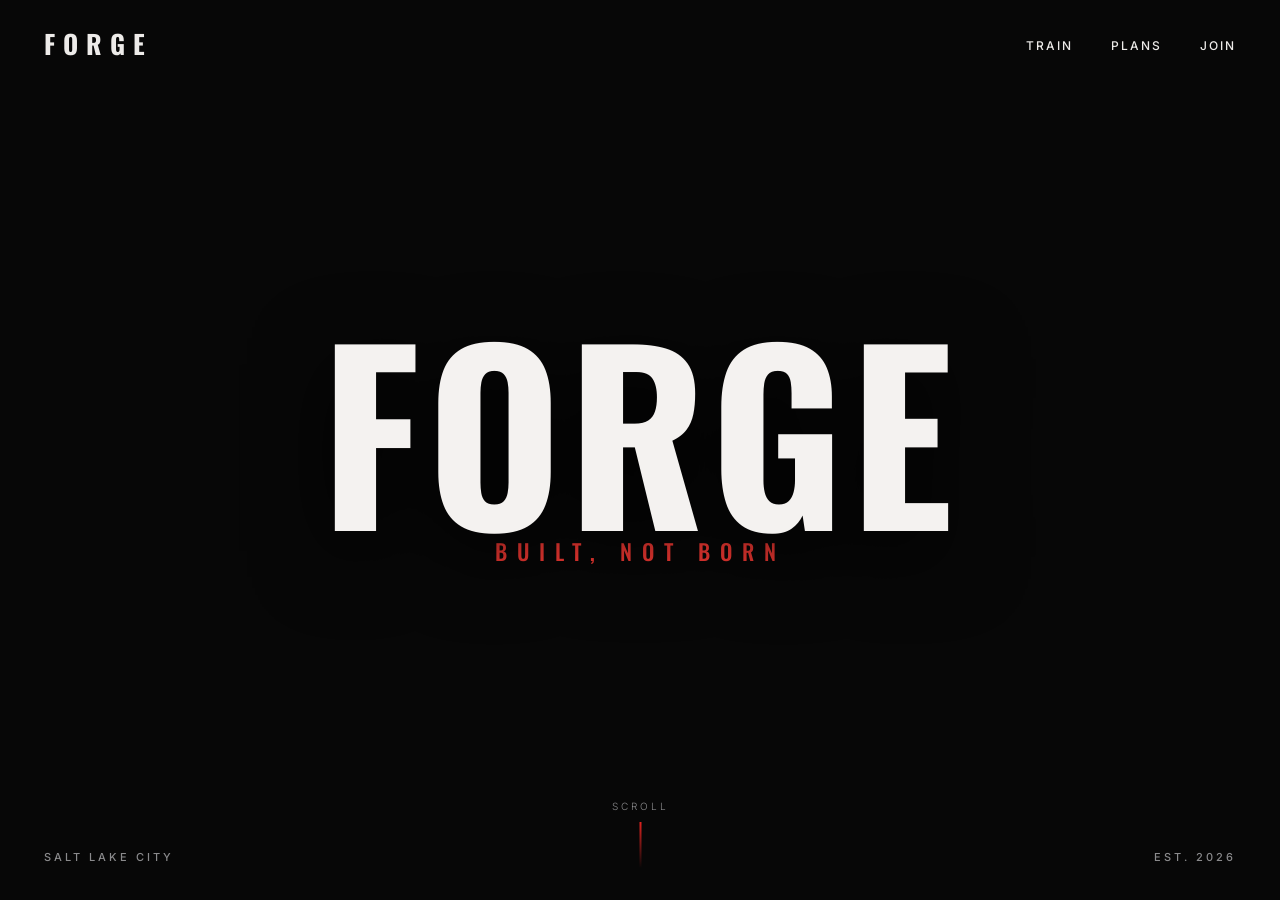
==== strand-enterprises/portfolio-sites/forge/index.html @ 6de5be56 "Add files via upload" ====
<!DOCTYPE html>
<html lang="en">
<head>
<meta charset="UTF-8">
<meta name="viewport" content="width=device-width, initial-scale=1.0">
<title>FORGE</title>
<style>
  @import url('https://fonts.googleapis.com/css2?family=Oswald:wght@300;400;500;600;700&family=Inter:wght@300;400;500;600&display=swap');
  :root{--black:#070707;--red:#e0231f;--red-bright:#ff3b35;--white:#f4f2f0;--smoke:#8a8a8c;--line:rgba(224,35,31,.3)}
  *{margin:0;padding:0;box-sizing:border-box}
  html{scroll-behavior:smooth}
  body{background:var(--black);color:var(--white);font-family:'Inter',sans-serif;font-weight:300;-webkit-font-smoothing:antialiased;overflow-x:hidden}
  .scroller{height:100vh;overflow-y:scroll;scroll-snap-type:y mandatory;scroll-behavior:smooth}
  .scroller::-webkit-scrollbar{width:0}
  .snap{scroll-snap-align:start;scroll-snap-stop:always}
  .progress{position:fixed;top:0;left:0;height:3px;background:linear-gradient(90deg,var(--red),var(--red-bright));z-index:200;width:0;box-shadow:0 0 12px var(--red)}
  nav{position:fixed;top:0;left:0;width:100%;z-index:100;display:flex;justify-content:space-between;align-items:center;padding:24px 44px;mix-blend-mode:difference}
  .logo{font-family:'Oswald',sans-serif;font-size:26px;letter-spacing:8px;font-weight:700}
  .nav-links{display:flex;gap:38px;list-style:none}
  .nav-links a{color:var(--white);text-decoration:none;font-size:12px;letter-spacing:2px;text-transform:uppercase;font-weight:500;transition:opacity .3s}
  .nav-links a:hover{opacity:.5}
  .vsec{position:relative;height:100vh;width:100%;overflow:hidden;display:flex;align-items:center;justify-content:center}
  .vsec video{position:absolute;top:50%;left:50%;min-width:100%;min-height:100%;width:auto;height:auto;transform:translate(-50%,-50%);object-fit:cover}
  .vgrad{position:absolute;inset:0;z-index:1}
  .hero-grad{background:linear-gradient(180deg,rgba(7,7,7,.5) 0%,rgba(7,7,7,.2) 35%,rgba(7,7,7,.3) 55%,rgba(7,7,7,.85) 100%)}
  .panel-grad{background:radial-gradient(ellipse at center,rgba(7,7,7,.25) 25%,rgba(7,7,7,.72) 100%)}
  .vcontent{position:relative;z-index:2;text-align:center;padding:0 24px}
  .hero-mark h1{font-family:'Oswald',sans-serif;font-weight:700;font-size:clamp(80px,18vw,260px);line-height:.82;letter-spacing:6px;text-shadow:0 20px 80px rgba(0,0,0,.9)}
  .hero-mark h1 .stroke{-webkit-text-stroke:2px var(--white);color:transparent}
  .hero-mark .tagline{margin-top:14px;font-family:'Oswald',sans-serif;font-size:clamp(14px,2vw,22px);letter-spacing:10px;text-transform:uppercase;color:var(--red-bright);font-weight:500}
  .kicker{font-family:'Oswald',sans-serif;font-size:13px;letter-spacing:6px;text-transform:uppercase;color:var(--red-bright);margin-bottom:18px;font-weight:600}
  .vcontent h2{font-family:'Oswald',sans-serif;font-weight:700;font-size:clamp(48px,10vw,128px);line-height:.92;letter-spacing:2px;text-transform:uppercase;text-shadow:0 12px 50px rgba(0,0,0,.95)}
  .vcontent h2 em{font-style:normal;color:var(--red)}
  .corner{position:absolute;z-index:3;font-size:11px;letter-spacing:3px;text-transform:uppercase;color:var(--smoke);font-weight:500}
  .corner.bl{bottom:36px;left:44px}.corner.br{bottom:36px;right:44px}
  .scroll-cue{position:absolute;bottom:32px;left:50%;transform:translateX(-50%);z-index:3;display:flex;flex-direction:column;align-items:center;gap:10px;font-size:10px;letter-spacing:3px;text-transform:uppercase;color:var(--smoke)}
  .scroll-cue .bar{width:2px;height:46px;background:linear-gradient(var(--red),transparent);animation:pulse 2s infinite}
  @keyframes pulse{0%,100%{opacity:.3}50%{opacity:1}}
  .grid-sec{min-height:100vh;display:flex;flex-direction:column;justify-content:center;padding:120px 44px;max-width:1300px;margin:0 auto}
  .grid-head{text-align:center;margin-bottom:60px}
  .grid-head .kicker{display:block;margin-bottom:16px}
  .grid-head h2{font-family:'Oswald',sans-serif;font-weight:700;font-size:clamp(40px,7vw,84px);letter-spacing:2px;text-transform:uppercase}
  .tilt-grid{display:grid;grid-template-columns:repeat(3,1fr);gap:18px}
  .tilt-card{position:relative;height:440px;overflow:hidden;transform-style:preserve-3d;transition:transform .15s ease-out;box-shadow:0 30px 80px rgba(0,0,0,.7);cursor:pointer;border:1px solid rgba(224,35,31,.15)}
  .tilt-card video{position:absolute;top:50%;left:50%;min-width:100%;min-height:100%;width:auto;height:auto;transform:translate(-50%,-50%);object-fit:cover}
  .tc-grad{position:absolute;inset:0;z-index:1;background:linear-gradient(180deg,transparent 35%,rgba(7,7,7,.95) 100%);transition:opacity .4s}
  .tilt-card:hover .tc-grad{opacity:.7}
  .tc-label{position:absolute;z-index:2;bottom:0;left:0;padding:30px;transform:translateZ(40px)}
  .tc-label .n{font-family:'Oswald',sans-serif;font-size:12px;letter-spacing:4px;color:var(--red-bright);text-transform:uppercase;font-weight:600}
  .tc-label h3{font-family:'Oswald',sans-serif;font-weight:600;font-size:32px;letter-spacing:1px;margin-top:8px;text-transform:uppercase}
  .price-sec{min-height:100vh;display:flex;flex-direction:column;justify-content:center;padding:120px 44px;max-width:1250px;margin:0 auto}
  .price-head{text-align:center;margin-bottom:60px}
  .price-head .kicker{display:block;margin-bottom:16px}
  .price-head h2{font-family:'Oswald',sans-serif;font-weight:700;font-size:clamp(40px,7vw,84px);letter-spacing:2px;text-transform:uppercase}
  .tiers{display:grid;grid-template-columns:repeat(3,1fr);gap:20px}
  .tier{background:linear-gradient(160deg,#0e0e0e,#080808);border:1px solid rgba(255,255,255,.08);padding:48px 34px;transition:transform .5s cubic-bezier(.2,.8,.2,1),box-shadow .5s,border-color .5s;transform-style:preserve-3d}
  .tier:hover{transform:translateY(-14px) rotateX(4deg);box-shadow:0 40px 90px rgba(224,35,31,.2);border-color:var(--red)}
  .tier .t-name{font-family:'Oswald',sans-serif;font-size:30px;letter-spacing:2px;margin-bottom:6px;text-transform:uppercase;font-weight:600}
  .tier .t-tag{font-size:11px;letter-spacing:3px;text-transform:uppercase;color:var(--red-bright);margin-bottom:28px;font-weight:500}
  .tier .t-price{font-family:'Oswald',sans-serif;font-size:54px;font-weight:700;margin-bottom:6px}
  .tier .t-price span{font-size:15px;color:var(--smoke);font-weight:300}
  .tier .t-per{font-size:12px;color:var(--smoke);letter-spacing:1px;text-transform:uppercase;margin-bottom:28px}
  .tier ul{list-style:none}
  .tier ul li{font-size:14px;color:var(--smoke);padding:13px 0;border-top:1px solid rgba(255,255,255,.07);letter-spacing:.3px}
  .tier.feature{border-color:var(--red);background:linear-gradient(160deg,#1a0a09,#0a0606)}
  .tier.feature .t-name{color:var(--red-bright)}
  .cta{position:relative;height:100vh;display:flex;align-items:center;justify-content:center;overflow:hidden;text-align:center}
  .cta video{position:absolute;top:50%;left:50%;min-width:100%;min-height:100%;width:auto;height:auto;transform:translate(-50%,-50%);object-fit:cover;z-index:0;opacity:.4}
  .cta-grad{position:absolute;inset:0;z-index:1;background:radial-gradient(ellipse at center,rgba(7,7,7,.55),var(--black)),linear-gradient(180deg,transparent,rgba(224,35,31,.08))}
  .cta-inner{position:relative;z-index:2;width:100%;max-width:520px;padding:0 24px}
  .cta-inner .kicker{display:block;margin-bottom:20px}
  .cta-inner h2{font-family:'Oswald',sans-serif;font-weight:700;font-size:clamp(52px,10vw,130px);letter-spacing:3px;line-height:.9;margin-bottom:14px;text-transform:uppercase}
  .cta-inner p{color:var(--smoke);font-size:15px;letter-spacing:1px;margin-bottom:36px}
  .signup{display:flex;flex-direction:column;gap:12px}
  .signup input{background:rgba(255,255,255,.04);border:1px solid rgba(255,255,255,.15);color:var(--white);padding:18px 22px;font-family:'Inter',sans-serif;font-size:14px;letter-spacing:.5px;outline:none;transition:border-color .3s}
  .signup input::placeholder{color:var(--smoke)}
  .signup input:focus{border-color:var(--red)}
  .signup button{background:var(--red);color:var(--white);border:none;padding:19px;font-family:'Oswald',sans-serif;font-size:15px;letter-spacing:4px;text-transform:uppercase;font-weight:600;cursor:pointer;transition:all .3s}
  .signup button:hover{background:var(--red-bright);box-shadow:0 0 40px rgba(224,35,31,.5)}
  footer{padding:50px 44px;border-top:1px solid rgba(224,35,31,.2);display:flex;justify-content:space-between;align-items:center;flex-wrap:wrap;gap:18px;background:var(--black)}
  footer .logo{font-size:20px;letter-spacing:6px}
  footer .f-info{font-size:11px;letter-spacing:2px;color:var(--smoke);text-transform:uppercase}
  .reveal{opacity:0;transform:translateY(40px);transition:all 1s cubic-bezier(.2,.8,.2,1)}
  .reveal.in{opacity:1;transform:translateY(0)}
  .hero-mark h1{opacity:0;animation:heroTitle 1.4s cubic-bezier(.2,.8,.2,1) .3s forwards}
  .hero-mark .tagline{opacity:0;animation:heroTag 1s cubic-bezier(.2,.8,.2,1) 1.2s forwards}
  .intro-fade{position:absolute;inset:0;z-index:4;background:var(--black);animation:introFade 1.6s ease-out .2s forwards;pointer-events:none}
  @keyframes heroTitle{0%{opacity:0;transform:translateY(40px) scale(1.1);filter:blur(10px)}100%{opacity:1;transform:translateY(0) scale(1);filter:blur(0)}}
  @keyframes heroTag{0%{opacity:0;letter-spacing:20px}100%{opacity:1;letter-spacing:10px}}
  @keyframes introFade{0%{opacity:1}100%{opacity:0}}
  @media(max-width:820px){nav{padding:18px 22px}.nav-links{display:none}.logo{font-size:22px;letter-spacing:5px}.tilt-grid{grid-template-columns:1fr}.tiers{grid-template-columns:1fr}.grid-sec,.price-sec{padding-left:22px;padding-right:22px}.corner{display:none}.price-sec,.grid-sec{min-height:auto}}
  @media(prefers-reduced-motion:reduce){.reveal{transition:none;opacity:1;transform:none}.scroll-cue .bar{animation:none}.scroller{scroll-snap-type:none}.hero-mark h1,.hero-mark .tagline{opacity:1;animation:none}.intro-fade{display:none}}
</style>
</head>
<body>
<div class="progress" id="progress"></div>
<nav>
  <div class="logo">FORGE</div>
  <ul class="nav-links"><li><a href="#train">Train</a></li><li><a href="#plans">Plans</a></li><li><a href="#join">Join</a></li></ul>
</nav>
<div class="scroller" id="scroller">

  <!-- HERO -->
  <section class="vsec snap">
    <video autoplay muted loop playsinline><source src="videos/hero.mp4" type="video/mp4"></video>
    <div class="vgrad hero-grad"></div>
    <div class="intro-fade"></div>
    <div class="vcontent hero-mark"><h1>FORGE</h1><div class="tagline">Built, Not Born</div></div>
    <div class="corner bl">Salt Lake City</div>
    <div class="corner br">Est. 2026</div>
    <div class="scroll-cue"><span>Scroll</span><div class="bar"></div></div>
  </section>

  <!-- PANEL 1 -->
  <section class="vsec snap" id="train">
    <video autoplay muted loop playsinline><source src="videos/deadlift.mp4" type="video/mp4"></video>
    <div class="vgrad panel-grad"></div>
    <div class="vcontent reveal"><div class="kicker">No Shortcuts</div><h2>Discipline Over <em>Motivation</em></h2></div>
  </section>

  <!-- PANEL 2 -->
  <section class="vsec snap">
    <video autoplay muted loop playsinline><source src="videos/pullup.mp4" type="video/mp4"></video>
    <div class="vgrad panel-grad"></div>
    <div class="vcontent reveal"><div class="kicker">Every Rep Counts</div><h2>The Work Is The <em>Reward</em></h2></div>
  </section>

  <!-- PANEL 3 -->
  <section class="vsec snap">
    <video autoplay muted loop playsinline><source src="videos/grit.mp4" type="video/mp4"></video>
    <div class="vgrad panel-grad"></div>
    <div class="vcontent reveal"><div class="kicker">No Excuses</div><h2>Become <em>Relentless</em></h2></div>
  </section>

  <!-- GRID -->
  <section class="grid-sec snap">
    <div class="grid-head reveal"><span class="kicker">The Programs</span><h2>Train Your Way</h2></div>
    <div class="tilt-grid">
      <div class="tilt-card"><video autoplay muted loop playsinline><source src="videos/sweat.mp4" type="video/mp4"></video><div class="tc-grad"></div><div class="tc-label"><div class="n">01</div><h3>Strength</h3></div></div>
      <div class="tilt-card"><video autoplay muted loop playsinline><source src="videos/boxer2.mp4" type="video/mp4"></video><div class="tc-grad"></div><div class="tc-label"><div class="n">02</div><h3>Conditioning</h3></div></div>
      <div class="tilt-card"><video autoplay muted loop playsinline><source src="videos/press.mp4" type="video/mp4"></video><div class="tc-grad"></div><div class="tc-label"><div class="n">03</div><h3>Power</h3></div></div>
    </div>
  </section>

  <!-- PRICING -->
  <section class="price-sec snap" id="plans">
    <div class="price-head reveal"><span class="kicker">Membership</span><h2>Pick Your Battle</h2></div>
    <div class="tiers reveal">
      <div class="tier"><div class="t-name">Starter</div><div class="t-tag">Get Moving</div><div class="t-price">$39<span>/mo</span></div><div class="t-per">No commitment</div><ul><li>Full gym access</li><li>Open gym hours</li><li>Locker &amp; showers</li><li>Free intro session</li></ul></div>
      <div class="tier feature"><div class="t-name">Forged</div><div class="t-tag">Most Popular</div><div class="t-price">$79<span>/mo</span></div><div class="t-per">Best value</div><ul><li>Everything in Starter</li><li>Unlimited classes</li><li>Custom training plan</li><li>Nutrition guidance</li></ul></div>
      <div class="tier"><div class="t-name">Elite</div><div class="t-tag">All In</div><div class="t-price">$149<span>/mo</span></div><div class="t-per">1-on-1 coaching</div><ul><li>Everything in Forged</li><li>Personal trainer 2x/wk</li><li>Recovery &amp; sauna</li><li>Priority booking</li></ul></div>
    </div>
  </section>

  <!-- CTA SIGNUP -->
  <section class="cta snap" id="join">
    <video autoplay muted loop playsinline><source src="videos/hero.mp4" type="video/mp4"></video>
    <div class="cta-grad"></div>
    <div class="cta-inner">
      <span class="kicker">Your First Day Starts Now</span>
      <h2>Start Today</h2>
      <p>Claim a free 3-day pass. No card required.</p>
      <div class="signup">
        <input type="text" placeholder="Full Name">
        <input type="email" placeholder="Email Address">
        <button type="button">Claim Free Pass</button>
      </div>
    </div>
  </section>

  <footer class="snap"><div class="logo">FORGE</div><div class="f-info">Salt Lake City · Open 24/7 · @forge.gym</div></footer>

</div>
<script>
  const prog=document.getElementById('progress');
  const scroller=document.getElementById('scroller');
  scroller.addEventListener('scroll',()=>{const h=scroller.scrollHeight-scroller.clientHeight;prog.style.width=(scroller.scrollTop/h*100)+'%';},{passive:true});
  document.querySelectorAll('.tilt-card').forEach(card=>{
    card.addEventListener('mousemove',e=>{const r=card.getBoundingClientRect();const x=(e.clientX-r.left)/r.width-0.5;const y=(e.clientY-r.top)/r.height-0.5;card.style.transform=`perspective(900px) rotateY(${x*12}deg) rotateX(${-y*12}deg) scale(1.03)`;});
    card.addEventListener('mouseleave',()=>{card.style.transform='perspective(900px) rotateY(0) rotateX(0) scale(1)'});
  });
  const io=new IntersectionObserver(es=>{es.forEach(e=>{if(e.isIntersecting)e.target.classList.add('in')})},{threshold:.15,root:scroller});
  document.querySelectorAll('.reveal').forEach(el=>io.observe(el));
</script>
</body>
</html>
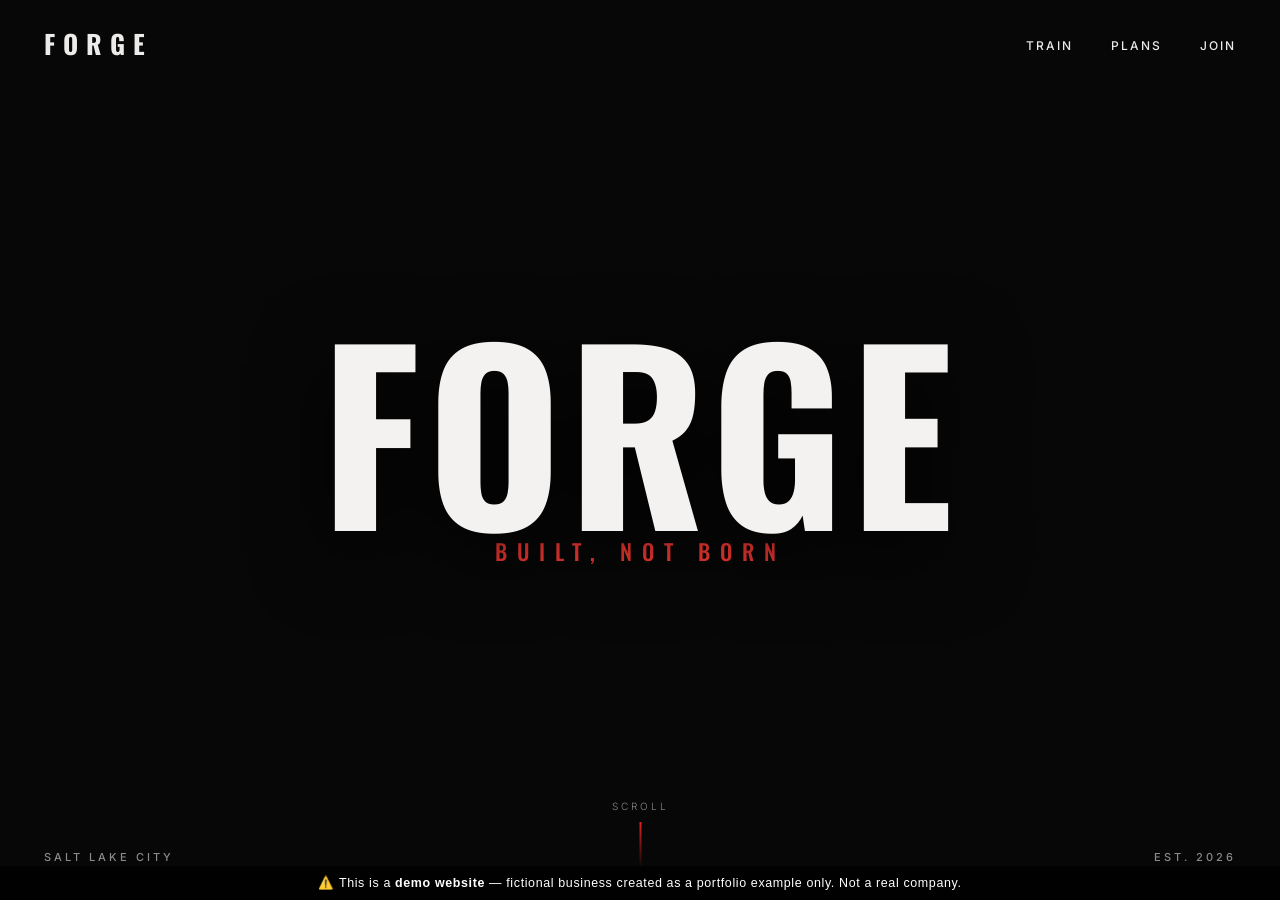
==== commit 0789f23f: "Trust fixes from review: privacy page, demo notice on every portfolio site, Tavola years Adds a plai" ====
--- a/strand-enterprises/portfolio-sites/forge/index.html
+++ b/strand-enterprises/portfolio-sites/forge/index.html
@@ -111,29 +111,8 @@
     <div class="scroll-cue"><span>Scroll</span><div class="bar"></div></div>
   </section>
 
-  <!-- PANEL 1 -->
-  <section class="vsec snap" id="train">
-    <video autoplay muted loop playsinline><source src="videos/deadlift.mp4" type="video/mp4"></video>
-    <div class="vgrad panel-grad"></div>
-    <div class="vcontent reveal"><div class="kicker">No Shortcuts</div><h2>Discipline Over <em>Motivation</em></h2></div>
-  </section>
-
-  <!-- PANEL 2 -->
-  <section class="vsec snap">
-    <video autoplay muted loop playsinline><source src="videos/pullup.mp4" type="video/mp4"></video>
-    <div class="vgrad panel-grad"></div>
-    <div class="vcontent reveal"><div class="kicker">Every Rep Counts</div><h2>The Work Is The <em>Reward</em></h2></div>
-  </section>
-
-  <!-- PANEL 3 -->
-  <section class="vsec snap">
-    <video autoplay muted loop playsinline><source src="videos/grit.mp4" type="video/mp4"></video>
-    <div class="vgrad panel-grad"></div>
-    <div class="vcontent reveal"><div class="kicker">No Excuses</div><h2>Become <em>Relentless</em></h2></div>
-  </section>
-
   <!-- GRID -->
-  <section class="grid-sec snap">
+  <section class="grid-sec snap" id="train">
     <div class="grid-head reveal"><span class="kicker">The Programs</span><h2>Train Your Way</h2></div>
     <div class="tilt-grid">
       <div class="tilt-card"><video autoplay muted loop playsinline><source src="videos/sweat.mp4" type="video/mp4"></video><div class="tc-grad"></div><div class="tc-label"><div class="n">01</div><h3>Strength</h3></div></div>
@@ -182,5 +161,6 @@
   const io=new IntersectionObserver(es=>{es.forEach(e=>{if(e.isIntersecting)e.target.classList.add('in')})},{threshold:.15,root:scroller});
   document.querySelectorAll('.reveal').forEach(el=>io.observe(el));
 </script>
+<div style="position:fixed;bottom:0;left:0;right:0;z-index:9999;background:rgba(0,0,0,0.82);color:#fff;text-align:center;padding:0.6rem 1rem;font-family:sans-serif;font-size:0.78rem;letter-spacing:0.05em;">⚠️ This is a <strong>demo website</strong> — fictional business created as a portfolio example only. Not a real company.</div>
 </body>
 </html>
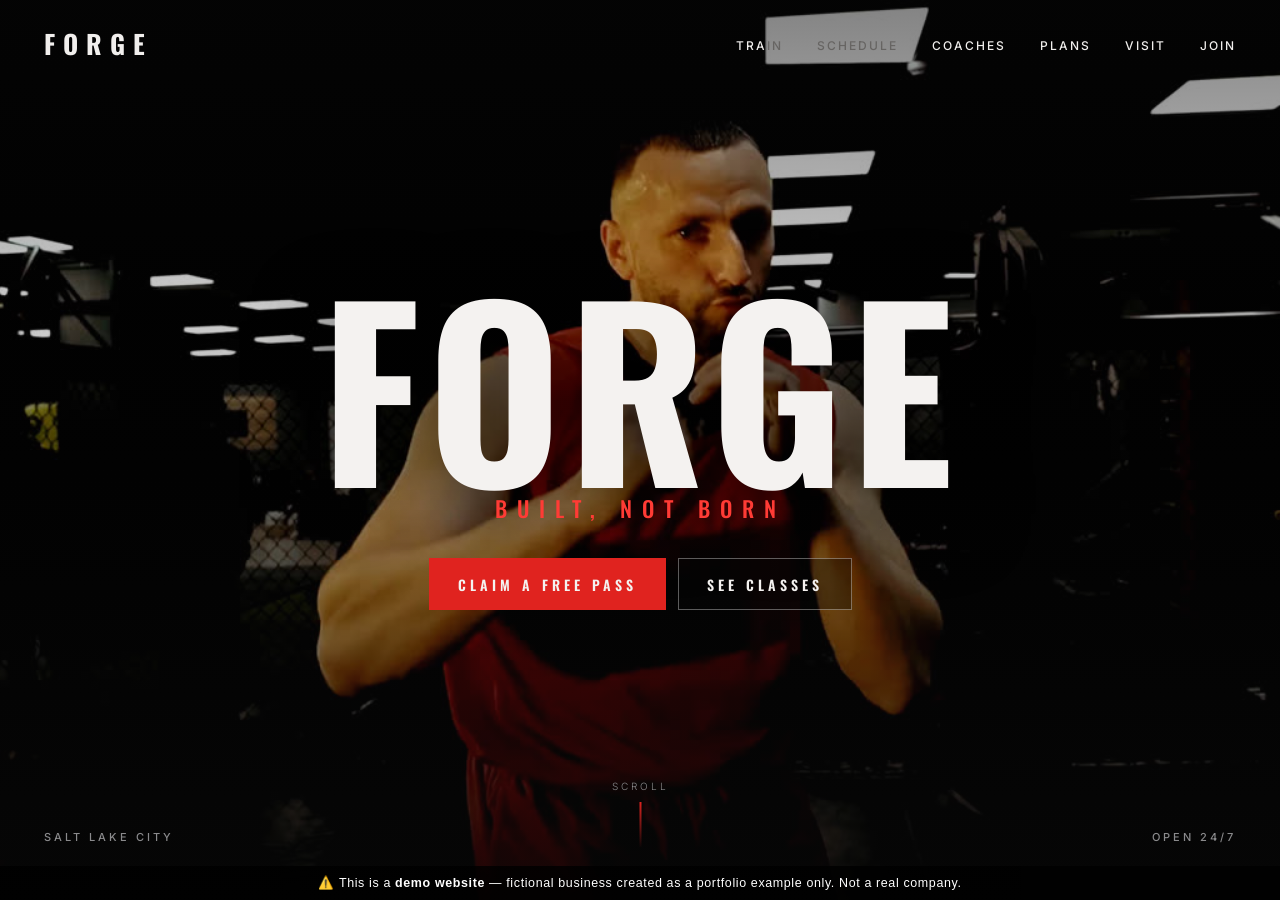
==== commit 90e041fc: "FORGE demo: class schedule with booking, coaches, member results, visit/hours, FAQ, working free-pas" ====
--- a/strand-enterprises/portfolio-sites/forge/index.html
+++ b/strand-enterprises/portfolio-sites/forge/index.html
@@ -3,68 +3,206 @@
 <head>
 <meta charset="UTF-8">
 <meta name="viewport" content="width=device-width, initial-scale=1.0">
-<title>FORGE</title>
+<title>FORGE · Strength &amp; Conditioning · Salt Lake City</title>
+<meta name="description" content="FORGE is a demo gym website by Strand Enterprises: class schedule with booking, coaches, memberships, and a free 3-day pass.">
 <style>
   @import url('https://fonts.googleapis.com/css2?family=Oswald:wght@300;400;500;600;700&family=Inter:wght@300;400;500;600&display=swap');
-  :root{--black:#070707;--red:#e0231f;--red-bright:#ff3b35;--white:#f4f2f0;--smoke:#8a8a8c;--line:rgba(224,35,31,.3)}
+  :root{--black:#070707;--red:#e0231f;--red-bright:#ff3b35;--white:#f4f2f0;--smoke:#8a8a8c;--line:rgba(224,35,31,.3);--card:#0c0c0c;--rule:rgba(255,255,255,.08)}
   *{margin:0;padding:0;box-sizing:border-box}
   html{scroll-behavior:smooth}
   body{background:var(--black);color:var(--white);font-family:'Inter',sans-serif;font-weight:300;-webkit-font-smoothing:antialiased;overflow-x:hidden}
-  .scroller{height:100vh;overflow-y:scroll;scroll-snap-type:y mandatory;scroll-behavior:smooth}
+  button{font:inherit;color:inherit}
+  a{color:inherit}
+  :focus-visible{outline:2px solid var(--red-bright);outline-offset:3px}
+  .scroller{height:100vh;height:100dvh;overflow-y:scroll;scroll-snap-type:y proximity;scroll-behavior:smooth}
   .scroller::-webkit-scrollbar{width:0}
-  .snap{scroll-snap-align:start;scroll-snap-stop:always}
+  .snap{scroll-snap-align:start}
   .progress{position:fixed;top:0;left:0;height:3px;background:linear-gradient(90deg,var(--red),var(--red-bright));z-index:200;width:0;box-shadow:0 0 12px var(--red)}
   nav{position:fixed;top:0;left:0;width:100%;z-index:100;display:flex;justify-content:space-between;align-items:center;padding:24px 44px;mix-blend-mode:difference}
-  .logo{font-family:'Oswald',sans-serif;font-size:26px;letter-spacing:8px;font-weight:700}
-  .nav-links{display:flex;gap:38px;list-style:none}
+  .logo{font-family:'Oswald',sans-serif;font-size:26px;letter-spacing:8px;font-weight:700;text-decoration:none}
+  .nav-links{display:flex;gap:34px;list-style:none}
   .nav-links a{color:var(--white);text-decoration:none;font-size:12px;letter-spacing:2px;text-transform:uppercase;font-weight:500;transition:opacity .3s}
   .nav-links a:hover{opacity:.5}
-  .vsec{position:relative;height:100vh;width:100%;overflow:hidden;display:flex;align-items:center;justify-content:center}
+  .menu-btn{display:none;width:44px;height:44px;background:none;border:0;cursor:pointer;position:relative}
+  .menu-btn span{position:absolute;left:10px;right:10px;height:2px;background:var(--white);transition:transform .3s,top .3s}
+  .menu-btn span:nth-child(1){top:17px}.menu-btn span:nth-child(2){top:25px}
+  .menu-open .menu-btn span:nth-child(1){top:21px;transform:rotate(45deg)}
+  .menu-open .menu-btn span:nth-child(2){top:21px;transform:rotate(-45deg)}
+  .mnav{position:fixed;inset:0;z-index:90;background:var(--black);display:flex;flex-direction:column;justify-content:center;padding:0 32px;opacity:0;visibility:hidden;transition:opacity .3s,visibility .3s}
+  .menu-open .mnav{opacity:1;visibility:visible}
+  .mnav a{font-family:'Oswald',sans-serif;font-size:44px;font-weight:600;letter-spacing:2px;text-transform:uppercase;text-decoration:none;padding:8px 0;border-bottom:1px solid var(--rule)}
+  .mnav a:last-child{color:var(--red-bright);border:0}
+
+  /* video sections */
+  .vsec{position:relative;height:100vh;height:100dvh;width:100%;overflow:hidden;display:flex;align-items:center;justify-content:center}
   .vsec video{position:absolute;top:50%;left:50%;min-width:100%;min-height:100%;width:auto;height:auto;transform:translate(-50%,-50%);object-fit:cover}
   .vgrad{position:absolute;inset:0;z-index:1}
   .hero-grad{background:linear-gradient(180deg,rgba(7,7,7,.5) 0%,rgba(7,7,7,.2) 35%,rgba(7,7,7,.3) 55%,rgba(7,7,7,.85) 100%)}
-  .panel-grad{background:radial-gradient(ellipse at center,rgba(7,7,7,.25) 25%,rgba(7,7,7,.72) 100%)}
   .vcontent{position:relative;z-index:2;text-align:center;padding:0 24px}
   .hero-mark h1{font-family:'Oswald',sans-serif;font-weight:700;font-size:clamp(80px,18vw,260px);line-height:.82;letter-spacing:6px;text-shadow:0 20px 80px rgba(0,0,0,.9)}
-  .hero-mark h1 .stroke{-webkit-text-stroke:2px var(--white);color:transparent}
   .hero-mark .tagline{margin-top:14px;font-family:'Oswald',sans-serif;font-size:clamp(14px,2vw,22px);letter-spacing:10px;text-transform:uppercase;color:var(--red-bright);font-weight:500}
+  .hero-cta{display:flex;gap:12px;justify-content:center;flex-wrap:wrap;margin-top:34px;opacity:0;animation:heroTag 1s cubic-bezier(.2,.8,.2,1) 1.6s forwards}
   .kicker{font-family:'Oswald',sans-serif;font-size:13px;letter-spacing:6px;text-transform:uppercase;color:var(--red-bright);margin-bottom:18px;font-weight:600}
-  .vcontent h2{font-family:'Oswald',sans-serif;font-weight:700;font-size:clamp(48px,10vw,128px);line-height:.92;letter-spacing:2px;text-transform:uppercase;text-shadow:0 12px 50px rgba(0,0,0,.95)}
-  .vcontent h2 em{font-style:normal;color:var(--red)}
   .corner{position:absolute;z-index:3;font-size:11px;letter-spacing:3px;text-transform:uppercase;color:var(--smoke);font-weight:500}
-  .corner.bl{bottom:36px;left:44px}.corner.br{bottom:36px;right:44px}
-  .scroll-cue{position:absolute;bottom:32px;left:50%;transform:translateX(-50%);z-index:3;display:flex;flex-direction:column;align-items:center;gap:10px;font-size:10px;letter-spacing:3px;text-transform:uppercase;color:var(--smoke)}
+  .corner.bl{bottom:56px;left:44px}.corner.br{bottom:56px;right:44px}
+  .scroll-cue{position:absolute;bottom:52px;left:50%;transform:translateX(-50%);z-index:3;display:flex;flex-direction:column;align-items:center;gap:10px;font-size:10px;letter-spacing:3px;text-transform:uppercase;color:var(--smoke)}
   .scroll-cue .bar{width:2px;height:46px;background:linear-gradient(var(--red),transparent);animation:pulse 2s infinite}
   @keyframes pulse{0%,100%{opacity:.3}50%{opacity:1}}
-  .grid-sec{min-height:100vh;display:flex;flex-direction:column;justify-content:center;padding:120px 44px;max-width:1300px;margin:0 auto}
-  .grid-head{text-align:center;margin-bottom:60px}
-  .grid-head .kicker{display:block;margin-bottom:16px}
-  .grid-head h2{font-family:'Oswald',sans-serif;font-weight:700;font-size:clamp(40px,7vw,84px);letter-spacing:2px;text-transform:uppercase}
+
+  /* buttons */
+  .btn-red,.btn-line{display:inline-flex;align-items:center;justify-content:center;min-height:52px;padding:0 28px;font-family:'Oswald',sans-serif;font-size:14px;letter-spacing:4px;text-transform:uppercase;font-weight:600;text-decoration:none;cursor:pointer;transition:background .3s,box-shadow .3s,border-color .3s}
+  .btn-red{background:var(--red);border:1px solid var(--red);color:var(--white)}
+  .btn-red:hover{background:var(--red-bright);box-shadow:0 0 40px rgba(224,35,31,.5)}
+  .btn-line{background:rgba(7,7,7,.35);border:1px solid rgba(255,255,255,.35);color:var(--white)}
+  .btn-line:hover{border-color:var(--white)}
+
+  /* ticker + stats */
+  .ticker{overflow:hidden;border-top:1px solid var(--line);border-bottom:1px solid var(--line);background:#0a0a0a;padding:18px 0}
+  .ticker-track{display:flex;gap:44px;width:max-content;animation:tick 30s linear infinite;font-family:'Oswald',sans-serif;font-size:20px;letter-spacing:6px;text-transform:uppercase;color:var(--smoke);white-space:nowrap}
+  .ticker-track b{color:var(--red-bright);font-weight:500}
+  @keyframes tick{to{transform:translateX(-50%)}}
+  .stats{display:grid;grid-template-columns:repeat(4,1fr);max-width:1300px;margin:0 auto;padding:72px 44px}
+  .stat{padding:0 26px;border-left:1px solid var(--rule)}
+  .stat:first-child{border-left:0;padding-left:0}
+  .stat .num{font-family:'Oswald',sans-serif;font-weight:700;font-size:clamp(46px,5vw,76px);line-height:1}
+  .stat .num em{font-style:normal;color:var(--red)}
+  .stat .lbl{margin-top:12px;font-size:12px;letter-spacing:3px;text-transform:uppercase;color:var(--smoke);line-height:1.6}
+
+  /* shared section shell */
+  .sec{padding:120px 44px;max-width:1300px;margin:0 auto}
+  .sec.narrow{max-width:1100px}
+  .sec-head{text-align:center;margin-bottom:56px}
+  .sec-head .kicker{display:block;margin-bottom:16px}
+  .sec-head h2{font-family:'Oswald',sans-serif;font-weight:700;font-size:clamp(40px,7vw,84px);letter-spacing:2px;text-transform:uppercase;line-height:1}
+  .sec-head p{margin:18px auto 0;color:var(--smoke);font-size:15px;line-height:1.7;max-width:56ch}
+
+  /* programs */
   .tilt-grid{display:grid;grid-template-columns:repeat(3,1fr);gap:18px}
-  .tilt-card{position:relative;height:440px;overflow:hidden;transform-style:preserve-3d;transition:transform .15s ease-out;box-shadow:0 30px 80px rgba(0,0,0,.7);cursor:pointer;border:1px solid rgba(224,35,31,.15)}
+  .tilt-card{position:relative;height:460px;overflow:hidden;transform-style:preserve-3d;transition:transform .15s ease-out;box-shadow:0 30px 80px rgba(0,0,0,.7);border:1px solid rgba(224,35,31,.15)}
   .tilt-card video{position:absolute;top:50%;left:50%;min-width:100%;min-height:100%;width:auto;height:auto;transform:translate(-50%,-50%);object-fit:cover}
-  .tc-grad{position:absolute;inset:0;z-index:1;background:linear-gradient(180deg,transparent 35%,rgba(7,7,7,.95) 100%);transition:opacity .4s}
-  .tilt-card:hover .tc-grad{opacity:.7}
+  .tc-grad{position:absolute;inset:0;z-index:1;background:linear-gradient(180deg,transparent 25%,rgba(7,7,7,.96) 100%);transition:opacity .4s}
+  .tilt-card:hover .tc-grad{opacity:.8}
   .tc-label{position:absolute;z-index:2;bottom:0;left:0;padding:30px;transform:translateZ(40px)}
   .tc-label .n{font-family:'Oswald',sans-serif;font-size:12px;letter-spacing:4px;color:var(--red-bright);text-transform:uppercase;font-weight:600}
   .tc-label h3{font-family:'Oswald',sans-serif;font-weight:600;font-size:32px;letter-spacing:1px;margin-top:8px;text-transform:uppercase}
-  .price-sec{min-height:100vh;display:flex;flex-direction:column;justify-content:center;padding:120px 44px;max-width:1250px;margin:0 auto}
-  .price-head{text-align:center;margin-bottom:60px}
-  .price-head .kicker{display:block;margin-bottom:16px}
-  .price-head h2{font-family:'Oswald',sans-serif;font-weight:700;font-size:clamp(40px,7vw,84px);letter-spacing:2px;text-transform:uppercase}
+  .tc-label p{margin-top:10px;font-size:14px;line-height:1.6;color:rgba(244,242,240,.78);max-width:32ch}
+  .tc-label .tc-meta{margin-top:14px;font-size:11px;letter-spacing:2px;text-transform:uppercase;color:var(--smoke)}
+
+  /* schedule */
+  .days{display:flex;overflow-x:auto;scrollbar-width:none;border-bottom:1px solid var(--rule)}
+  .days::-webkit-scrollbar{display:none}
+  .days button{flex:1 0 auto;min-width:84px;background:none;border:0;border-bottom:2px solid transparent;margin-bottom:-1px;color:var(--smoke);font-family:'Oswald',sans-serif;font-size:16px;letter-spacing:3px;text-transform:uppercase;padding:14px 10px 16px;cursor:pointer;transition:color .25s,border-color .25s}
+  .days button small{display:block;font-family:'Inter',sans-serif;font-size:11px;letter-spacing:1px;margin-top:4px}
+  .days button:hover{color:var(--white)}
+  .days button.on{color:var(--white);border-color:var(--red)}
+  .chips{display:flex;flex-wrap:wrap;gap:8px;margin:24px 0 8px}
+  .chips button{background:rgba(255,255,255,.04);border:1px solid rgba(255,255,255,.12);font-size:12px;letter-spacing:2px;text-transform:uppercase;font-weight:500;padding:11px 16px;cursor:pointer;transition:background .25s,border-color .25s}
+  .chips button:hover{border-color:rgba(255,255,255,.35)}
+  .chips button.on{background:var(--red);border-color:var(--red)}
+  .classes{list-style:none;min-height:240px}
+  .cls{display:grid;grid-template-columns:120px 1fr 150px 150px;align-items:center;gap:18px;padding:20px 2px;border-bottom:1px solid rgba(255,255,255,.07);animation:rowIn .45s cubic-bezier(.2,.8,.2,1) both}
+  @keyframes rowIn{from{opacity:0;transform:translateY(10px)}to{opacity:1;transform:none}}
+  .cls .time{font-family:'Oswald',sans-serif;font-size:26px;font-weight:600;letter-spacing:1px;line-height:1}
+  .cls .time small{display:block;font-family:'Inter',sans-serif;font-size:11px;color:var(--smoke);letter-spacing:1px;margin-top:6px;font-weight:400}
+  .cls .name{font-family:'Oswald',sans-serif;font-size:22px;letter-spacing:1px;text-transform:uppercase;font-weight:500}
+  .cls .name small{display:block;font-family:'Inter',sans-serif;font-size:13px;color:var(--smoke);letter-spacing:.2px;text-transform:none;margin-top:5px;font-weight:400}
+  .cls .type{display:inline-block;font-family:'Inter',sans-serif;font-size:10px;letter-spacing:2px;color:var(--red-bright);border:1px solid var(--line);padding:3px 7px;margin-right:10px;vertical-align:4px;font-weight:600}
+  .lvl{display:flex;align-items:center;gap:4px;font-size:11px;letter-spacing:2px;text-transform:uppercase;color:var(--smoke)}
+  .lvl i{width:16px;height:6px;background:rgba(255,255,255,.12)}
+  .lvl i.f{background:var(--red)}
+  .lvl b{font-weight:500;margin-left:8px}
+  .act{text-align:right}
+  .book{width:100%;background:transparent;border:1px solid var(--red);font-family:'Oswald',sans-serif;font-size:13px;letter-spacing:3px;text-transform:uppercase;padding:12px 0;cursor:pointer;transition:background .25s,border-color .25s}
+  .book:hover{background:rgba(224,35,31,.25)}
+  .book.done{background:var(--red)}
+  .book.wait{border-color:rgba(255,255,255,.25)}
+  .spots{display:block;margin-top:7px;font-size:11px;letter-spacing:1px;color:var(--smoke)}
+  .spots.low{color:var(--red-bright)}
+  .empty{padding:56px 0;text-align:center;color:var(--smoke);font-size:15px}
+  .sched-note{margin-top:22px;font-size:13px;color:var(--smoke);text-align:center}
+
+  /* coaches */
+  .coach-grid{display:grid;grid-template-columns:repeat(3,1fr);gap:20px}
+  .coach-card{background:var(--card);border:1px solid var(--rule);overflow:hidden;transition:border-color .4s,transform .5s cubic-bezier(.2,.8,.2,1)}
+  .coach-card:hover{border-color:var(--red);transform:translateY(-6px)}
+  .coach-ph{position:relative;aspect-ratio:4/5;overflow:hidden;background:#111}
+  .coach-ph img{width:100%;height:100%;object-fit:cover;display:block;filter:grayscale(1) contrast(1.15) brightness(.9);transition:filter .6s,transform .9s cubic-bezier(.2,.8,.2,1)}
+  .coach-card:hover .coach-ph img{filter:grayscale(.15) contrast(1.08);transform:scale(1.04)}
+  .coach-ph::after{content:"";position:absolute;inset:0;background:linear-gradient(180deg,transparent 55%,rgba(12,12,12,.95))}
+  .coach-tag{position:absolute;z-index:1;top:16px;left:16px;background:var(--red);font-family:'Oswald',sans-serif;font-size:11px;letter-spacing:3px;text-transform:uppercase;padding:6px 10px;font-weight:500}
+  .coach-body{padding:6px 26px 30px;position:relative;margin-top:-34px;z-index:1}
+  .coach-body h3{font-family:'Oswald',sans-serif;font-weight:600;font-size:30px;letter-spacing:1px;text-transform:uppercase}
+  .coach-body .role{font-size:12px;letter-spacing:3px;text-transform:uppercase;color:var(--red-bright);margin-top:6px;font-weight:500}
+  .coach-body p{margin-top:16px;color:var(--smoke);font-size:14px;line-height:1.75}
+  .creds{display:flex;flex-wrap:wrap;gap:6px;margin-top:18px}
+  .creds span{font-size:11px;letter-spacing:1px;border:1px solid rgba(255,255,255,.14);padding:5px 9px}
+
+  /* pricing */
   .tiers{display:grid;grid-template-columns:repeat(3,1fr);gap:20px}
-  .tier{background:linear-gradient(160deg,#0e0e0e,#080808);border:1px solid rgba(255,255,255,.08);padding:48px 34px;transition:transform .5s cubic-bezier(.2,.8,.2,1),box-shadow .5s,border-color .5s;transform-style:preserve-3d}
-  .tier:hover{transform:translateY(-14px) rotateX(4deg);box-shadow:0 40px 90px rgba(224,35,31,.2);border-color:var(--red)}
+  .tier{background:linear-gradient(160deg,#0e0e0e,#080808);border:1px solid var(--rule);padding:48px 34px;display:flex;flex-direction:column;transition:transform .5s cubic-bezier(.2,.8,.2,1),box-shadow .5s,border-color .5s}
+  .tier:hover{transform:translateY(-10px);box-shadow:0 40px 90px rgba(224,35,31,.2);border-color:var(--red)}
   .tier .t-name{font-family:'Oswald',sans-serif;font-size:30px;letter-spacing:2px;margin-bottom:6px;text-transform:uppercase;font-weight:600}
   .tier .t-tag{font-size:11px;letter-spacing:3px;text-transform:uppercase;color:var(--red-bright);margin-bottom:28px;font-weight:500}
   .tier .t-price{font-family:'Oswald',sans-serif;font-size:54px;font-weight:700;margin-bottom:6px}
   .tier .t-price span{font-size:15px;color:var(--smoke);font-weight:300}
   .tier .t-per{font-size:12px;color:var(--smoke);letter-spacing:1px;text-transform:uppercase;margin-bottom:28px}
-  .tier ul{list-style:none}
+  .tier ul{list-style:none;flex:1}
   .tier ul li{font-size:14px;color:var(--smoke);padding:13px 0;border-top:1px solid rgba(255,255,255,.07);letter-spacing:.3px}
+  .tier .btn-red,.tier .btn-line{margin-top:28px;width:100%}
   .tier.feature{border-color:var(--red);background:linear-gradient(160deg,#1a0a09,#0a0606)}
   .tier.feature .t-name{color:var(--red-bright)}
-  .cta{position:relative;height:100vh;display:flex;align-items:center;justify-content:center;overflow:hidden;text-align:center}
+  .price-note{text-align:center;margin-top:26px;font-size:13px;color:var(--smoke)}
+
+  /* reviews */
+  .reviews{display:grid;grid-template-columns:repeat(3,1fr);gap:20px}
+  .review{background:linear-gradient(160deg,#0e0e0e,#080808);border:1px solid var(--rule);padding:38px 32px;display:flex;flex-direction:column}
+  .review .result{font-family:'Oswald',sans-serif;font-size:44px;font-weight:700;color:var(--red);line-height:1;letter-spacing:1px}
+  .review .result small{display:block;font-family:'Inter',sans-serif;font-size:11px;letter-spacing:3px;text-transform:uppercase;color:var(--smoke);margin-top:8px;font-weight:500}
+  .stars{margin-top:24px;color:var(--red-bright);letter-spacing:4px;font-size:13px}
+  .review blockquote{margin-top:12px;font-size:16px;line-height:1.7;flex:1}
+  .review .who{margin-top:26px;padding-top:18px;border-top:1px solid var(--rule);font-family:'Oswald',sans-serif;letter-spacing:2px;text-transform:uppercase;font-size:15px}
+  .review .who small{display:block;font-family:'Inter',sans-serif;font-size:12px;letter-spacing:.3px;text-transform:none;color:var(--smoke);margin-top:4px}
+
+  /* visit */
+  .visit{display:grid;grid-template-columns:1.15fr 1fr;gap:20px}
+  .map{position:relative;min-height:440px;background:#0a0a0a;border:1px solid var(--rule);overflow:hidden}
+  .map svg{position:absolute;inset:0;width:100%;height:100%}
+  .pin{position:absolute;left:58%;top:46%;transform:translate(-50%,-100%);z-index:2;text-align:center}
+  .pin-dot{width:22px;height:22px;margin:0 auto;border-radius:50% 50% 50% 0;transform:rotate(-45deg);background:var(--red);box-shadow:0 0 30px rgba(224,35,31,.8)}
+  .pin-ring{position:absolute;left:50%;bottom:-6px;width:60px;height:22px;margin-left:-30px;border:1px solid var(--red);border-radius:50%;animation:ring 2.2s ease-out infinite}
+  @keyframes ring{0%{transform:scale(.3);opacity:1}100%{transform:scale(1.6);opacity:0}}
+  .pin-label{position:absolute;left:28px;top:-6px;white-space:nowrap;font-family:'Oswald',sans-serif;font-size:15px;letter-spacing:4px;background:var(--black);border:1px solid var(--line);padding:6px 10px}
+  .map-tag{position:absolute;left:18px;bottom:16px;z-index:2;font-size:11px;letter-spacing:2px;text-transform:uppercase;color:var(--smoke)}
+  .visit-info{background:var(--card);border:1px solid var(--rule);padding:40px 36px}
+  .visit-info h3{font-family:'Oswald',sans-serif;font-size:28px;font-weight:600;letter-spacing:1px;text-transform:uppercase}
+  .addr{margin-top:12px;color:var(--smoke);font-size:15px;line-height:1.7}
+  .open-now{display:inline-flex;align-items:center;gap:8px;margin-top:20px;font-size:12px;letter-spacing:2px;text-transform:uppercase;font-weight:500}
+  .open-now i{width:8px;height:8px;border-radius:50%;background:#2fd36b;box-shadow:0 0 12px #2fd36b}
+  .hours{width:100%;border-collapse:collapse;margin-top:22px}
+  .hours caption{text-align:left;font-size:11px;letter-spacing:3px;text-transform:uppercase;color:var(--smoke);padding-bottom:6px}
+  .hours td{padding:12px 0;border-top:1px solid rgba(255,255,255,.07);font-size:14px}
+  .hours td:last-child{text-align:right;color:var(--smoke)}
+  .hours tr.today td{color:var(--white);font-weight:500}
+  .hours tr.today td:first-child::after{content:"  ·  Today";color:var(--red-bright);font-size:11px;letter-spacing:2px;text-transform:uppercase}
+  .v-actions{display:flex;gap:10px;margin-top:28px;flex-wrap:wrap}
+  .v-actions a{flex:1 1 160px}
+  .perks{display:grid;grid-template-columns:repeat(3,1fr);gap:20px;margin-top:20px}
+  .perk{border:1px solid var(--rule);padding:22px 24px;font-size:14px;color:var(--smoke);line-height:1.6}
+  .perk b{display:block;font-family:'Oswald',sans-serif;font-size:16px;letter-spacing:2px;text-transform:uppercase;color:var(--white);font-weight:500;margin-bottom:6px}
+
+  /* faq */
+  .faq{max-width:880px;margin:0 auto;border-top:1px solid var(--rule)}
+  .faq details{border-bottom:1px solid var(--rule)}
+  .faq summary{list-style:none;cursor:pointer;display:flex;justify-content:space-between;align-items:center;gap:20px;padding:24px 0;font-family:'Oswald',sans-serif;font-size:clamp(18px,2vw,22px);letter-spacing:1px;text-transform:uppercase;font-weight:500}
+  .faq summary::-webkit-details-marker{display:none}
+  .faq summary i{flex:none;position:relative;width:16px;height:16px}
+  .faq summary i::before,.faq summary i::after{content:"";position:absolute;left:0;right:0;top:7px;height:2px;background:var(--red);transition:transform .3s}
+  .faq summary i::after{transform:rotate(90deg)}
+  .faq details[open] summary i::after{transform:rotate(0)}
+  .faq details p{padding:0 0 24px;color:var(--smoke);font-size:15px;line-height:1.75;max-width:64ch}
+
+  /* cta */
+  .cta{position:relative;min-height:100vh;min-height:100dvh;display:flex;align-items:center;justify-content:center;overflow:hidden;text-align:center;padding:100px 0}
   .cta video{position:absolute;top:50%;left:50%;min-width:100%;min-height:100%;width:auto;height:auto;transform:translate(-50%,-50%);object-fit:cover;z-index:0;opacity:.4}
   .cta-grad{position:absolute;inset:0;z-index:1;background:radial-gradient(ellipse at center,rgba(7,7,7,.55),var(--black)),linear-gradient(180deg,transparent,rgba(224,35,31,.08))}
   .cta-inner{position:relative;z-index:2;width:100%;max-width:520px;padding:0 24px}
@@ -72,94 +210,391 @@
   .cta-inner h2{font-family:'Oswald',sans-serif;font-weight:700;font-size:clamp(52px,10vw,130px);letter-spacing:3px;line-height:.9;margin-bottom:14px;text-transform:uppercase}
   .cta-inner p{color:var(--smoke);font-size:15px;letter-spacing:1px;margin-bottom:36px}
   .signup{display:flex;flex-direction:column;gap:12px}
-  .signup input{background:rgba(255,255,255,.04);border:1px solid rgba(255,255,255,.15);color:var(--white);padding:18px 22px;font-family:'Inter',sans-serif;font-size:14px;letter-spacing:.5px;outline:none;transition:border-color .3s}
+  .signup input,.signup select{background:rgba(255,255,255,.04);border:1px solid rgba(255,255,255,.15);color:var(--white);padding:18px 22px;font-family:'Inter',sans-serif;font-size:15px;letter-spacing:.5px;outline:none;transition:border-color .3s;border-radius:0;-webkit-appearance:none;appearance:none}
+  .signup select{background-image:linear-gradient(45deg,transparent 50%,var(--smoke) 50%),linear-gradient(135deg,var(--smoke) 50%,transparent 50%);background-position:calc(100% - 26px) 50%,calc(100% - 20px) 50%;background-size:6px 6px;background-repeat:no-repeat}
+  .signup select option{background:#111}
   .signup input::placeholder{color:var(--smoke)}
-  .signup input:focus{border-color:var(--red)}
-  .signup button{background:var(--red);color:var(--white);border:none;padding:19px;font-family:'Oswald',sans-serif;font-size:15px;letter-spacing:4px;text-transform:uppercase;font-weight:600;cursor:pointer;transition:all .3s}
+  .signup input:focus,.signup select:focus{border-color:var(--red)}
+  .signup input.bad{border-color:var(--red-bright)}
+  .signup button{background:var(--red);border:none;padding:19px;font-family:'Oswald',sans-serif;font-size:15px;letter-spacing:4px;text-transform:uppercase;font-weight:600;cursor:pointer;transition:all .3s}
   .signup button:hover{background:var(--red-bright);box-shadow:0 0 40px rgba(224,35,31,.5)}
-  footer{padding:50px 44px;border-top:1px solid rgba(224,35,31,.2);display:flex;justify-content:space-between;align-items:center;flex-wrap:wrap;gap:18px;background:var(--black)}
-  footer .logo{font-size:20px;letter-spacing:6px}
-  footer .f-info{font-size:11px;letter-spacing:2px;color:var(--smoke);text-transform:uppercase}
-  .reveal{opacity:0;transform:translateY(40px);transition:all 1s cubic-bezier(.2,.8,.2,1)}
+  .form-msg{min-height:22px;font-size:13px;color:var(--red-bright);text-align:left}
+  .pass{display:none;border:1px solid var(--red);background:rgba(224,35,31,.08);padding:30px 26px;text-align:left}
+  .pass h3{font-family:'Oswald',sans-serif;font-size:28px;letter-spacing:2px;text-transform:uppercase}
+  .pass p{margin:10px 0 0 !important;color:var(--white) !important;letter-spacing:.2px !important;line-height:1.6}
+  .pass .code{display:inline-block;margin-top:16px;font-family:'Oswald',sans-serif;font-size:22px;letter-spacing:6px;border:1px dashed var(--red);padding:8px 14px}
+  .pass small{display:block;margin-top:14px;color:var(--smoke);font-size:12px}
+  .done-form .signup{display:none}
+  .done-form .pass{display:block}
+
+  footer{padding:64px 44px 96px;border-top:1px solid rgba(224,35,31,.2);background:var(--black)}
+  .f-grid{max-width:1300px;margin:0 auto;display:grid;grid-template-columns:1.4fr 1fr 1fr 1fr;gap:32px}
+  footer .logo{font-size:22px;letter-spacing:6px}
+  .f-grid p{margin-top:14px;color:var(--smoke);font-size:13px;line-height:1.7;max-width:30ch}
+  .f-grid h4{font-family:'Oswald',sans-serif;font-size:13px;letter-spacing:4px;text-transform:uppercase;color:var(--red-bright);font-weight:500;margin-bottom:14px}
+  .f-grid a{display:block;text-decoration:none;color:var(--smoke);font-size:13px;padding:5px 0;transition:color .2s}
+  .f-grid a:hover{color:var(--white)}
+  .f-base{max-width:1300px;margin:44px auto 0;padding-top:24px;border-top:1px solid var(--rule);font-size:11px;letter-spacing:2px;text-transform:uppercase;color:var(--smoke)}
+
+  .toast{position:fixed;left:50%;bottom:70px;z-index:400;transform:translate(-50%,20px);opacity:0;visibility:hidden;background:#111;border:1px solid var(--red);padding:14px 20px;font-size:13px;letter-spacing:.3px;box-shadow:0 20px 50px rgba(0,0,0,.6);transition:opacity .3s,transform .3s,visibility .3s;max-width:calc(100% - 32px)}
+  .toast.show{opacity:1;visibility:visible;transform:translate(-50%,0)}
+
+  .reveal{opacity:0;transform:translateY(40px);transition:opacity 1s cubic-bezier(.2,.8,.2,1),transform 1s cubic-bezier(.2,.8,.2,1)}
   .reveal.in{opacity:1;transform:translateY(0)}
   .hero-mark h1{opacity:0;animation:heroTitle 1.4s cubic-bezier(.2,.8,.2,1) .3s forwards}
   .hero-mark .tagline{opacity:0;animation:heroTag 1s cubic-bezier(.2,.8,.2,1) 1.2s forwards}
   .intro-fade{position:absolute;inset:0;z-index:4;background:var(--black);animation:introFade 1.6s ease-out .2s forwards;pointer-events:none}
   @keyframes heroTitle{0%{opacity:0;transform:translateY(40px) scale(1.1);filter:blur(10px)}100%{opacity:1;transform:translateY(0) scale(1);filter:blur(0)}}
-  @keyframes heroTag{0%{opacity:0;letter-spacing:20px}100%{opacity:1;letter-spacing:10px}}
+  @keyframes heroTag{0%{opacity:0;transform:translateY(10px)}100%{opacity:1;transform:none}}
   @keyframes introFade{0%{opacity:1}100%{opacity:0}}
-  @media(max-width:820px){nav{padding:18px 22px}.nav-links{display:none}.logo{font-size:22px;letter-spacing:5px}.tilt-grid{grid-template-columns:1fr}.tiers{grid-template-columns:1fr}.grid-sec,.price-sec{padding-left:22px;padding-right:22px}.corner{display:none}.price-sec,.grid-sec{min-height:auto}}
-  @media(prefers-reduced-motion:reduce){.reveal{transition:none;opacity:1;transform:none}.scroll-cue .bar{animation:none}.scroller{scroll-snap-type:none}.hero-mark h1,.hero-mark .tagline{opacity:1;animation:none}.intro-fade{display:none}}
+
+  @media(max-width:1000px){
+    .cls{grid-template-columns:92px 1fr 128px}
+    .cls .lvl{display:none}
+    .visit{grid-template-columns:1fr}
+    .map{min-height:320px}
+    .f-grid{grid-template-columns:1fr 1fr}
+  }
+  @media(max-width:820px){
+    nav{padding:14px 18px}
+    .nav-links{display:none}
+    .menu-btn{display:block}
+    .logo{font-size:22px;letter-spacing:5px}
+    .sec{padding:84px 20px}
+    .stats{grid-template-columns:1fr 1fr;gap:34px 0;padding:56px 20px}
+    .stat:nth-child(3){border-left:0;padding-left:0}
+    .tilt-grid,.tiers,.coach-grid,.reviews,.perks{grid-template-columns:1fr}
+    .tilt-card{height:380px}
+    .corner{display:none}
+    .sec-head{margin-bottom:40px}
+    .cls{grid-template-columns:66px 1fr 104px;gap:12px;padding:18px 0}
+    .cls .time{font-size:20px}
+    .cls .name{font-size:18px}
+    .cls .name small{font-size:12px}
+    .cls .type{display:none}
+    .book{font-size:12px;letter-spacing:2px;padding:11px 0}
+    .visit-info{padding:30px 22px}
+    .coach-ph{aspect-ratio:1/1}
+    .coach-ph img{object-position:center 20%}
+    footer{padding:52px 20px 96px}
+    .f-grid{grid-template-columns:1fr}
+  }
+  @media(prefers-reduced-motion:reduce){.reveal{transition:none;opacity:1;transform:none}.scroll-cue .bar,.ticker-track,.pin-ring{animation:none}.scroller{scroll-behavior:auto}.hero-mark h1,.hero-mark .tagline,.hero-cta{opacity:1;animation:none}.intro-fade{display:none}.cls{animation:none}}
 </style>
 </head>
 <body>
 <div class="progress" id="progress"></div>
 <nav>
-  <div class="logo">FORGE</div>
-  <ul class="nav-links"><li><a href="#train">Train</a></li><li><a href="#plans">Plans</a></li><li><a href="#join">Join</a></li></ul>
+  <a class="logo" href="#top" aria-label="FORGE home">FORGE</a>
+  <ul class="nav-links"><li><a href="#train">Train</a></li><li><a href="#schedule">Schedule</a></li><li><a href="#coaches">Coaches</a></li><li><a href="#plans">Plans</a></li><li><a href="#visit">Visit</a></li><li><a href="#join">Join</a></li></ul>
+  <button class="menu-btn" id="menuBtn" aria-label="Open menu" aria-expanded="false" aria-controls="mnav"><span></span><span></span></button>
 </nav>
+<div class="mnav" id="mnav" aria-hidden="true">
+  <a href="#train">Train</a><a href="#schedule">Schedule</a><a href="#coaches">Coaches</a><a href="#plans">Plans</a><a href="#visit">Visit</a><a href="#join">Free pass</a>
+</div>
+
 <div class="scroller" id="scroller">
 
   <!-- HERO -->
-  <section class="vsec snap">
-    <video autoplay muted loop playsinline><source src="videos/hero.mp4" type="video/mp4"></video>
+  <section class="vsec snap" id="top">
+    <video autoplay muted loop playsinline poster="img/hero-poster.jpg"><source src="videos/hero.mp4" type="video/mp4"></video>
     <div class="vgrad hero-grad"></div>
     <div class="intro-fade"></div>
-    <div class="vcontent hero-mark"><h1>FORGE</h1><div class="tagline">Built, Not Born</div></div>
+    <div class="vcontent hero-mark">
+      <h1>FORGE</h1><div class="tagline">Built, Not Born</div>
+      <div class="hero-cta"><a class="btn-red" href="#join">Claim a free pass</a><a class="btn-line" href="#schedule">See classes</a></div>
+    </div>
     <div class="corner bl">Salt Lake City</div>
-    <div class="corner br">Est. 2026</div>
+    <div class="corner br">Open 24/7</div>
     <div class="scroll-cue"><span>Scroll</span><div class="bar"></div></div>
   </section>
 
-  <!-- GRID -->
-  <section class="grid-sec snap" id="train">
-    <div class="grid-head reveal"><span class="kicker">The Programs</span><h2>Train Your Way</h2></div>
+  <!-- TICKER + STATS -->
+  <div class="ticker" aria-hidden="true"><div class="ticker-track">
+    <span>Strength</span><b>/</b><span>Conditioning</span><b>/</b><span>Power</span><b>/</b><span>Fight Camp</span><b>/</b><span>Mobility</span><b>/</b><span>Open 24/7</span><b>/</b>
+    <span>Strength</span><b>/</b><span>Conditioning</span><b>/</b><span>Power</span><b>/</b><span>Fight Camp</span><b>/</b><span>Mobility</span><b>/</b><span>Open 24/7</span><b>/</b>
+  </div></div>
+  <section class="stats" aria-label="FORGE at a glance">
+    <div class="stat reveal"><div class="num">24<em>/</em>7</div><div class="lbl">Keycard access<br>for members</div></div>
+    <div class="stat reveal"><div class="num" data-count="37">37</div><div class="lbl">Coached classes<br>every week</div></div>
+    <div class="stat reveal"><div class="num"><span data-count="12">12</span><em>K</em></div><div class="lbl">Square feet of<br>racks, rigs &amp; turf</div></div>
+    <div class="stat reveal"><div class="num">3<em>-</em>Day</div><div class="lbl">Free pass,<br>no card needed</div></div>
+  </section>
+
+  <!-- PROGRAMS -->
+  <section class="sec snap" id="train">
+    <div class="sec-head reveal"><span class="kicker">The Programs</span><h2>Train Your Way</h2><p>Three ways in, all coached. Pick one, mix them, or let a coach build the plan for you.</p></div>
     <div class="tilt-grid">
-      <div class="tilt-card"><video autoplay muted loop playsinline><source src="videos/sweat.mp4" type="video/mp4"></video><div class="tc-grad"></div><div class="tc-label"><div class="n">01</div><h3>Strength</h3></div></div>
-      <div class="tilt-card"><video autoplay muted loop playsinline><source src="videos/boxer2.mp4" type="video/mp4"></video><div class="tc-grad"></div><div class="tc-label"><div class="n">02</div><h3>Conditioning</h3></div></div>
-      <div class="tilt-card"><video autoplay muted loop playsinline><source src="videos/press.mp4" type="video/mp4"></video><div class="tc-grad"></div><div class="tc-label"><div class="n">03</div><h3>Power</h3></div></div>
+      <div class="tilt-card"><video autoplay muted loop playsinline><source src="videos/sweat.mp4" type="video/mp4"></video><div class="tc-grad"></div><div class="tc-label"><div class="n">01</div><h3>Strength</h3><p>Squat, bench, deadlift. Coached barbell work with a plan that adds weight every week.</p><div class="tc-meta">Barbell Club · Foundations</div></div></div>
+      <div class="tilt-card"><video autoplay muted loop playsinline><source src="videos/boxer2.mp4" type="video/mp4"></video><div class="tc-grad"></div><div class="tc-label"><div class="n">02</div><h3>Conditioning</h3><p>Rowers, bikes, sleds and bags. Short, brutal intervals that build a real engine.</p><div class="tc-meta">Engine · Burn 30 · Fight Camp</div></div></div>
+      <div class="tilt-card"><video autoplay muted loop playsinline><source src="videos/press.mp4" type="video/mp4"></video><div class="tc-grad"></div><div class="tc-label"><div class="n">03</div><h3>Power</h3><p>Olympic lifts, jumps and sprints. Move heavy things fast, with technique first.</p><div class="tc-meta">Olympic Lifting · Sprint &amp; Jump</div></div></div>
+    </div>
+  </section>
+
+  <!-- SCHEDULE -->
+  <section class="sec narrow snap" id="schedule">
+    <div class="sec-head reveal"><span class="kicker">This Week</span><h2>Class Schedule</h2><p>Book a spot in two taps. Classes cap at 16, so the good times go fast.</p></div>
+    <div class="reveal">
+      <div class="days" id="days" role="tablist" aria-label="Pick a day"></div>
+      <div class="chips" id="chips" aria-label="Filter by type"></div>
+      <ul class="classes" id="classes" aria-live="polite"></ul>
+      <p class="sched-note">Members book free. Free-pass guests can book up to 3 classes.</p>
+    </div>
+  </section>
+
+  <!-- COACHES -->
+  <section class="sec snap" id="coaches">
+    <div class="sec-head reveal"><span class="kicker">Who Coaches You</span><h2>The Coaches</h2><p>Every class has a coach on the floor. Not a screen, not a playlist.</p></div>
+    <div class="coach-grid">
+      <article class="coach-card reveal">
+        <div class="coach-ph"><span class="coach-tag">Head Coach</span><img src="img/coach-1.jpg" alt="Coach Dante Ruiz in the gym" loading="lazy" width="640" height="800"></div>
+        <div class="coach-body"><h3>Dante Ruiz</h3><div class="role">Strength &amp; Power</div><p>Fifteen years under the bar. Dante runs Barbell Club and Sprint &amp; Jump, and he writes every member's strength plan himself.</p><div class="creds"><span>CSCS</span><span>USAW L2</span><span>15 yrs</span></div></div>
+      </article>
+      <article class="coach-card reveal">
+        <div class="coach-ph"><span class="coach-tag">Coach</span><img src="img/coach-2.jpg" alt="Coach Kira Holt lifting" loading="lazy" width="640" height="800"></div>
+        <div class="coach-body"><h3>Kira Holt</h3><div class="role">Olympic Lifting &amp; Mobility</div><p>Former competitive lifter. Kira teaches Foundations, so if you've never touched a barbell, she's the one who'll get you there.</p><div class="creds"><span>USAW L1</span><span>FRC</span><span>Ex-competitor</span></div></div>
+      </article>
+      <article class="coach-card reveal">
+        <div class="coach-ph"><span class="coach-tag">Coach</span><img src="img/coach-3.jpg" alt="Coach Andre Cole training" loading="lazy" width="640" height="800"></div>
+        <div class="coach-body"><h3>Andre Cole</h3><div class="role">Conditioning &amp; Boxing</div><p>Amateur boxer turned coach. Andre runs Engine and Fight Camp: pads, footwork and the hardest 45 minutes on the schedule.</p><div class="creds"><span>NASM CPT</span><span>USA Boxing</span><span>8 yrs</span></div></div>
+      </article>
     </div>
   </section>
 
   <!-- PRICING -->
-  <section class="price-sec snap" id="plans">
-    <div class="price-head reveal"><span class="kicker">Membership</span><h2>Pick Your Battle</h2></div>
+  <section class="sec snap" id="plans">
+    <div class="sec-head reveal"><span class="kicker">Membership</span><h2>Pick Your Battle</h2><p>No sign-up fee. Start with a free 3-day pass on any plan.</p></div>
     <div class="tiers reveal">
-      <div class="tier"><div class="t-name">Starter</div><div class="t-tag">Get Moving</div><div class="t-price">$39<span>/mo</span></div><div class="t-per">No commitment</div><ul><li>Full gym access</li><li>Open gym hours</li><li>Locker &amp; showers</li><li>Free intro session</li></ul></div>
-      <div class="tier feature"><div class="t-name">Forged</div><div class="t-tag">Most Popular</div><div class="t-price">$79<span>/mo</span></div><div class="t-per">Best value</div><ul><li>Everything in Starter</li><li>Unlimited classes</li><li>Custom training plan</li><li>Nutrition guidance</li></ul></div>
-      <div class="tier"><div class="t-name">Elite</div><div class="t-tag">All In</div><div class="t-price">$149<span>/mo</span></div><div class="t-per">1-on-1 coaching</div><ul><li>Everything in Forged</li><li>Personal trainer 2x/wk</li><li>Recovery &amp; sauna</li><li>Priority booking</li></ul></div>
+      <div class="tier"><div class="t-name">Starter</div><div class="t-tag">Get Moving</div><div class="t-price">$39<span>/mo</span></div><div class="t-per">No commitment</div><ul><li>24/7 gym access</li><li>Locker &amp; showers</li><li>Free intro session</li><li>2 classes a month</li></ul><a class="btn-line" href="#join" data-plan="Starter">Start with Starter</a></div>
+      <div class="tier feature"><div class="t-name">Forged</div><div class="t-tag">Most Popular</div><div class="t-price">$79<span>/mo</span></div><div class="t-per">Best value</div><ul><li>Everything in Starter</li><li>Unlimited classes</li><li>Custom training plan</li><li>Nutrition guidance</li></ul><a class="btn-red" href="#join" data-plan="Forged">Get Forged</a></div>
+      <div class="tier"><div class="t-name">Elite</div><div class="t-tag">All In</div><div class="t-price">$149<span>/mo</span></div><div class="t-per">1-on-1 coaching</div><ul><li>Everything in Forged</li><li>Personal coach 2x a week</li><li>Recovery room &amp; sauna</li><li>Priority booking</li></ul><a class="btn-line" href="#join" data-plan="Elite">Go Elite</a></div>
+    </div>
+    <p class="price-note">Students and first responders get 15% off any plan.</p>
+  </section>
+
+  <!-- REVIEWS -->
+  <section class="sec snap" id="results">
+    <div class="sec-head reveal"><span class="kicker">Member Results</span><h2>Built Here</h2></div>
+    <div class="reviews">
+      <figure class="review reveal"><div class="result">−31 lb<small>In 7 months</small></div><div class="stars" aria-label="5 out of 5 stars">★★★★★</div><blockquote>I'd quit three gyms before this one. Here the coaches notice when you don't show up, and they text you about it.</blockquote><figcaption class="who">Jess M.<small>Forged member</small></figcaption></figure>
+      <figure class="review reveal"><div class="result">+90 lb<small>Deadlift PR</small></div><div class="stars" aria-label="5 out of 5 stars">★★★★★</div><blockquote>Foundations taught me to lift without wrecking my back. Six months later I pulled 315 with Dante yelling at me. Best feeling ever.</blockquote><figcaption class="who">Tyler R.<small>Forged member</small></figcaption></figure>
+      <figure class="review reveal"><div class="result">1st fight<small>Amateur debut</small></div><div class="stars" aria-label="5 out of 5 stars">★★★★★</div><blockquote>Fight Camp got me in the best shape of my life. Andre had me ready for my first amateur bout in under a year.</blockquote><figcaption class="who">Ana P.<small>Elite member</small></figcaption></figure>
+    </div>
+  </section>
+
+  <!-- VISIT -->
+  <section class="sec snap" id="visit">
+    <div class="sec-head reveal"><span class="kicker">Come Through</span><h2>Visit FORGE</h2></div>
+    <div class="visit reveal">
+      <div class="map" role="img" aria-label="Map showing FORGE on Ironworks Avenue">
+        <svg viewBox="0 0 600 440" preserveAspectRatio="xMidYMid slice" aria-hidden="true">
+          <rect width="600" height="440" fill="#0a0a0a"/>
+          <g stroke="#1a1a1a" stroke-width="1">
+            <path d="M0 40H600M0 95H600M0 150H600M0 205H600M0 260H600M0 315H600M0 370H600M0 425H600"/>
+            <path d="M40 0V440M110 0V440M180 0V440M250 0V440M320 0V440M390 0V440M460 0V440M530 0V440"/>
+          </g>
+          <rect x="112" y="262" width="136" height="106" fill="#0f1410"/>
+          <text x="180" y="320" fill="#2a3a2c" font-family="Inter,sans-serif" font-size="11" letter-spacing="2" text-anchor="middle">FOUNDRY PARK</text>
+          <g stroke="#262626" stroke-width="7" fill="none" stroke-linecap="round">
+            <path d="M0 205H600"/><path d="M320 0V440"/>
+          </g>
+          <path d="M-20 420L620 60" stroke="#2c1210" stroke-width="5" stroke-dasharray="14 8"/>
+          <text x="40" y="198" fill="#4a4a4a" font-family="Inter,sans-serif" font-size="11" letter-spacing="3">W IRONWORKS AVE</text>
+          <text x="330" y="30" fill="#4a4a4a" font-family="Inter,sans-serif" font-size="11" letter-spacing="3">S FOUNDRY ST</text>
+          <text x="470" y="128" fill="#5a2420" font-family="Inter,sans-serif" font-size="11" letter-spacing="3" transform="rotate(-29 470 128)">TRAX</text>
+          <rect x="324" y="150" width="62" height="52" fill="#1c0b0a" stroke="#e0231f" stroke-width="1"/>
+          <rect x="392" y="212" width="54" height="44" fill="#131313"/><text x="419" y="238" fill="#3a3a3a" font-family="Inter,sans-serif" font-size="9" text-anchor="middle">P</text>
+        </svg>
+        <div class="pin"><div class="pin-ring"></div><div class="pin-dot"></div><span class="pin-label">FORGE</span></div>
+        <div class="map-tag">Free parking behind the building</div>
+      </div>
+      <div class="visit-info">
+        <h3>FORGE Salt Lake</h3>
+        <p class="addr">1200 W Ironworks Ave<br>Salt Lake City, UT 84104<br>(801) 555-0148</p>
+        <div class="open-now" id="openNow"><i></i><span>Gym open now · 24/7 for members</span></div>
+        <table class="hours" id="hours">
+          <caption>Front desk &amp; coaches</caption>
+          <tr data-d="1"><td>Monday</td><td>5:00 AM – 9:00 PM</td></tr>
+          <tr data-d="2"><td>Tuesday</td><td>5:00 AM – 9:00 PM</td></tr>
+          <tr data-d="3"><td>Wednesday</td><td>5:00 AM – 9:00 PM</td></tr>
+          <tr data-d="4"><td>Thursday</td><td>5:00 AM – 9:00 PM</td></tr>
+          <tr data-d="5"><td>Friday</td><td>5:00 AM – 8:00 PM</td></tr>
+          <tr data-d="6"><td>Saturday</td><td>7:00 AM – 2:00 PM</td></tr>
+          <tr data-d="0"><td>Sunday</td><td>8:00 AM – 12:00 PM</td></tr>
+        </table>
+        <div class="v-actions"><a class="btn-red" href="tel:+18015550148">Call us</a><a class="btn-line" href="#" data-demo="Directions would open in Maps.">Directions</a></div>
+      </div>
+    </div>
+    <div class="perks reveal">
+      <div class="perk"><b>Parking</b>Free lot out back and bike racks by the door. Two blocks from the TRAX stop.</div>
+      <div class="perk"><b>Recovery room</b>Sauna, cold plunge and massage guns. Included with Elite, $10 a visit otherwise.</div>
+      <div class="perk"><b>Bring a friend</b>Every member gets one free guest pass a month. Training's better with backup.</div>
+    </div>
+  </section>
+
+  <!-- FAQ -->
+  <section class="sec narrow snap" id="faq">
+    <div class="sec-head reveal"><span class="kicker">Before You Come In</span><h2>Questions</h2></div>
+    <div class="faq reveal">
+      <details><summary>Do I need experience?<i aria-hidden="true"></i></summary><p>No. Every new member gets a free intro session, and Foundations teaches the big lifts from zero. Most of our members had never touched a barbell before.</p></details>
+      <details><summary>What's in the free 3-day pass?<i aria-hidden="true"></i></summary><p>Full gym access and up to three classes over three days. No card, no contract, no sales pitch at the end.</p></details>
+      <details><summary>Can I freeze or cancel?<i aria-hidden="true"></i></summary><p>Starter is month to month. Forged and Elite can freeze up to two months a year, and you can cancel any time with 30 days' notice.</p></details>
+      <details><summary>How does 24/7 access work?<i aria-hidden="true"></i></summary><p>Members get a keycard. Outside staffed hours the floor is camera-monitored and there's an emergency call button at every rack.</p></details>
+      <details><summary>What should I bring?<i aria-hidden="true"></i></summary><p>Shoes you can lift in, a water bottle, and a towel. Chalk, belts and wraps are free to use.</p></details>
     </div>
   </section>
 
   <!-- CTA SIGNUP -->
   <section class="cta snap" id="join">
-    <video autoplay muted loop playsinline><source src="videos/hero.mp4" type="video/mp4"></video>
+    <video autoplay muted loop playsinline preload="none" poster="img/hero-poster.jpg"><source src="videos/hero.mp4" type="video/mp4"></video>
     <div class="cta-grad"></div>
-    <div class="cta-inner">
+    <div class="cta-inner" id="joinBox">
       <span class="kicker">Your First Day Starts Now</span>
       <h2>Start Today</h2>
       <p>Claim a free 3-day pass. No card required.</p>
-      <div class="signup">
-        <input type="text" placeholder="Full Name">
-        <input type="email" placeholder="Email Address">
-        <button type="button">Claim Free Pass</button>
+      <form class="signup" id="passForm" novalidate>
+        <input type="text" name="name" placeholder="Full name" autocomplete="name" required aria-label="Full name">
+        <input type="email" name="email" placeholder="Email address" autocomplete="email" required aria-label="Email address">
+        <select name="goal" aria-label="Main goal">
+          <option value="">Main goal (optional)</option>
+          <option>Get stronger</option><option>Lose weight</option><option>Learn to box</option><option>Just get moving</option>
+        </select>
+        <button type="submit">Claim Free Pass</button>
+        <p class="form-msg" id="formMsg" role="alert"></p>
+      </form>
+      <div class="pass" id="pass" aria-live="polite">
+        <h3>You're in, <span id="passName">friend</span>.</h3>
+        <p>Show this code at the front desk to start your 3 days.</p>
+        <span class="code" id="passCode">FRG-0000</span>
+        <small>Demo site: nothing was sent anywhere.</small>
       </div>
     </div>
   </section>
 
-  <footer class="snap"><div class="logo">FORGE</div><div class="f-info">Salt Lake City · Open 24/7 · @forge.gym</div></footer>
+  <footer class="snap">
+    <div class="f-grid">
+      <div><a class="logo" href="#top">FORGE</a><p>Strength and conditioning gym in Salt Lake City. Coached classes, open 24/7.</p></div>
+      <div><h4>Train</h4><a href="#train">Programs</a><a href="#schedule">Schedule</a><a href="#coaches">Coaches</a><a href="#plans">Membership</a></div>
+      <div><h4>Visit</h4><a href="#visit">1200 W Ironworks Ave</a><a href="tel:+18015550148">(801) 555-0148</a><a href="#faq">FAQ</a></div>
+      <div><h4>Follow</h4><a href="#" data-demo="Instagram would open here.">Instagram · @forge.gym</a><a href="#" data-demo="TikTok would open here.">TikTok</a></div>
+    </div>
+    <div class="f-base">© 2026 FORGE · Website by Strand Enterprises</div>
+  </footer>
 
 </div>
+<div class="toast" id="toast" role="status" aria-live="polite"></div>
 <script>
-  const prog=document.getElementById('progress');
-  const scroller=document.getElementById('scroller');
-  scroller.addEventListener('scroll',()=>{const h=scroller.scrollHeight-scroller.clientHeight;prog.style.width=(scroller.scrollTop/h*100)+'%';},{passive:true});
-  document.querySelectorAll('.tilt-card').forEach(card=>{
-    card.addEventListener('mousemove',e=>{const r=card.getBoundingClientRect();const x=(e.clientX-r.left)/r.width-0.5;const y=(e.clientY-r.top)/r.height-0.5;card.style.transform=`perspective(900px) rotateY(${x*12}deg) rotateX(${-y*12}deg) scale(1.03)`;});
-    card.addEventListener('mouseleave',()=>{card.style.transform='perspective(900px) rotateY(0) rotateX(0) scale(1)'});
+(function(){
+  var $=function(s,r){return (r||document).querySelector(s)}, $$=function(s,r){return Array.prototype.slice.call((r||document).querySelectorAll(s))};
+  var scroller=$('#scroller'), prog=$('#progress');
+  scroller.addEventListener('scroll',function(){var h=scroller.scrollHeight-scroller.clientHeight;prog.style.width=(h>0?scroller.scrollTop/h*100:0)+'%';},{passive:true});
+
+  /* toast */
+  var toast=$('#toast'), tT;
+  function say(msg){ toast.textContent=msg; toast.classList.add('show'); clearTimeout(tT); tT=setTimeout(function(){toast.classList.remove('show')},2600); }
+  $$('[data-demo]').forEach(function(a){ a.addEventListener('click',function(e){ e.preventDefault(); say('Demo: '+a.getAttribute('data-demo')); }); });
+
+  /* mobile menu */
+  var btn=$('#menuBtn'), mnav=$('#mnav');
+  function menu(open){ document.body.classList.toggle('menu-open',open); btn.setAttribute('aria-expanded',open); btn.setAttribute('aria-label',open?'Close menu':'Open menu'); mnav.setAttribute('aria-hidden',!open); }
+  btn.addEventListener('click',function(){ menu(!document.body.classList.contains('menu-open')); });
+  $$('#mnav a').forEach(function(a){ a.addEventListener('click',function(){ menu(false); }); });
+  document.addEventListener('keydown',function(e){ if(e.key==='Escape') menu(false); });
+
+  /* tilt (mouse only) */
+  if(window.matchMedia('(hover:hover)').matches) $$('.tilt-card').forEach(function(card){
+    card.addEventListener('mousemove',function(e){var r=card.getBoundingClientRect();var x=(e.clientX-r.left)/r.width-0.5;var y=(e.clientY-r.top)/r.height-0.5;card.style.transform='perspective(900px) rotateY('+(x*12)+'deg) rotateX('+(-y*12)+'deg) scale(1.03)';});
+    card.addEventListener('mouseleave',function(){card.style.transform='perspective(900px) rotateY(0) rotateX(0) scale(1)'});
   });
-  const io=new IntersectionObserver(es=>{es.forEach(e=>{if(e.isIntersecting)e.target.classList.add('in')})},{threshold:.15,root:scroller});
-  document.querySelectorAll('.reveal').forEach(el=>io.observe(el));
+
+  /* reveal */
+  var io=new IntersectionObserver(function(es){es.forEach(function(e){if(e.isIntersecting){e.target.classList.add('in');io.unobserve(e.target);}})},{threshold:.12,root:scroller});
+  $$('.reveal').forEach(function(el){io.observe(el)});
+
+  /* schedule */
+  var C={
+    barbell:{n:'Barbell Club',t:'Strength',d:'Squat, bench, deadlift',m:60,l:2,c:'Dante'},
+    found:{n:'Foundations',t:'Strength',d:'The big lifts, from zero',m:45,l:1,c:'Kira'},
+    engine:{n:'Engine',t:'Conditioning',d:'Rower, bike & sled intervals',m:45,l:2,c:'Andre'},
+    burn:{n:'Burn 30',t:'Conditioning',d:'Fast full-body circuit',m:30,l:1,c:'Andre'},
+    oly:{n:'Olympic Lifting',t:'Power',d:'Snatch and clean & jerk',m:60,l:3,c:'Kira'},
+    sprint:{n:'Sprint & Jump',t:'Power',d:'Plyos, sleds, speed work',m:45,l:3,c:'Dante'},
+    fight:{n:'Fight Camp',t:'Boxing',d:'Pads, bags, footwork',m:60,l:2,c:'Andre'},
+    mob:{n:'Mobility Reset',t:'Recovery',d:'Stretch, roll, breathe',m:45,l:1,c:'Kira'}
+  };
+  var WEEK={ /* 0=Sun */
+    1:[['5:30','barbell'],['6:30','burn'],['9:00','found'],['12:00','engine'],['17:30','fight'],['18:30','oly'],['19:30','mob']],
+    2:[['5:30','engine'],['6:30','barbell'],['12:00','burn'],['17:30','sprint'],['18:30','found'],['19:30','fight']],
+    3:[['5:30','barbell'],['6:30','burn'],['9:00','mob'],['12:00','engine'],['17:30','oly'],['18:30','fight'],['19:30','burn']],
+    4:[['5:30','engine'],['6:30','barbell'],['12:00','burn'],['17:30','found'],['18:30','sprint'],['19:30','mob']],
+    5:[['5:30','barbell'],['6:30','engine'],['12:00','burn'],['17:00','fight'],['18:00','oly']],
+    6:[['8:00','barbell'],['9:00','engine'],['10:00','fight'],['11:00','found']],
+    0:[['9:00','mob'],['10:00','burn']]
+  };
+  var DN=['Sun','Mon','Tue','Wed','Thu','Fri','Sat'], MN=['Jan','Feb','Mar','Apr','May','Jun','Jul','Aug','Sep','Oct','Nov','Dec'];
+  var TYPES=['All','Strength','Conditioning','Power','Boxing','Recovery'];
+  var today=new Date(); today.setHours(0,0,0,0);
+  var dayIdx=0, type='All', booked={};
+  function fmt(t){var p=t.split(':'),h=+p[0],ap=h>=12?'PM':'AM';h=h%12||12;return h+':'+p[1]+' '+ap;}
+  function seed(s){var h=0;for(var i=0;i<s.length;i++)h=(h*31+s.charCodeAt(i))>>>0;return h;}
+  function dateAt(i){var d=new Date(today);d.setDate(d.getDate()+i);return d;}
+  var days=$('#days'), chips=$('#chips'), list=$('#classes');
+  for(var i=0;i<7;i++){(function(i){var d=dateAt(i),b=document.createElement('button');b.type='button';b.setAttribute('role','tab');b.innerHTML=(i===0?'Today':DN[d.getDay()])+'<small>'+MN[d.getMonth()]+' '+d.getDate()+'</small>';b.addEventListener('click',function(){dayIdx=i;render();});days.appendChild(b);})(i);}
+  TYPES.forEach(function(t){var b=document.createElement('button');b.type='button';b.textContent=t;b.addEventListener('click',function(){type=t;render();});chips.appendChild(b);});
+  function render(){
+    $$('button',days).forEach(function(b,i){b.classList.toggle('on',i===dayIdx);b.setAttribute('aria-selected',i===dayIdx);});
+    $$('button',chips).forEach(function(b){b.classList.toggle('on',b.textContent===type);});
+    var d=dateAt(dayIdx), rows=(WEEK[d.getDay()]||[]).filter(function(r){return type==='All'||C[r[1]].t===type;});
+    var now=new Date(), html='';
+    rows.forEach(function(r,k){
+      var c=C[r[1]], key=d.toDateString()+r[0], p=r[0].split(':'), start=new Date(d); start.setHours(+p[0],+p[1]);
+      var past=dayIdx===0&&start<now, cap=16, taken=seed(key)%17, left=Math.max(0,cap-taken-(booked[key]?1:0));
+      var full=!booked[key]&&left===0, lvl='';
+      for(var j=1;j<=3;j++) lvl+='<i class="'+(j<=c.l?'f':'')+'"></i>';
+      var label=past?'Done':booked[key]?'Booked ✓':full?'Waitlist':'Book';
+      var spots=past?'Class finished':booked[key]?'See you there':full?'Class full':left+' spot'+(left===1?'':'s')+' left';
+      html+='<li class="cls" style="animation-delay:'+(k*40)+'ms"><div class="time">'+fmt(r[0])+'<small>'+c.m+' min</small></div>'+
+        '<div class="name"><span class="type">'+c.t.toUpperCase()+'</span>'+c.n+'<small>with '+c.c+' · '+c.d+'</small></div>'+
+        '<div class="lvl" aria-label="Level '+c.l+' of 3">'+lvl+'<b>'+['','Beginner','All levels','Advanced'][c.l]+'</b></div>'+
+        '<div class="act"><button type="button" class="book'+(booked[key]?' done':'')+(full?' wait':'')+'" data-k="'+key+'" data-n="'+c.n+'" data-t="'+DN[d.getDay()]+' '+fmt(r[0])+'"'+(past?' disabled':'')+'>'+label+'</button><span class="spots'+(!past&&!booked[key]&&left>0&&left<=4?' low':'')+'">'+spots+'</span></div></li>';
+    });
+    list.innerHTML=html||'<li class="empty">No '+(type==='All'?'':type.toLowerCase()+' ')+'classes this day. Try another day or filter.</li>';
+  }
+  /* late in the day? open on tomorrow so there's something to book */
+  (function(){ var now=new Date(), r=WEEK[now.getDay()]||[]; var last=r.length?r[r.length-1][0].split(':'):null;
+    if(!last||now.getHours()*60+now.getMinutes()>=(+last[0])*60+(+last[1])) dayIdx=1; })();
+  list.addEventListener('click',function(e){
+    var b=e.target.closest('.book'); if(!b||b.disabled) return;
+    var k=b.getAttribute('data-k');
+    if(b.classList.contains('wait')){ say('Demo: you\'re on the waitlist for '+b.getAttribute('data-n')+'.'); return; }
+    if(booked[k]){ delete booked[k]; say('Spot released: '+b.getAttribute('data-n')+'.'); }
+    else { booked[k]=1; say('Demo: booked '+b.getAttribute('data-n')+', '+b.getAttribute('data-t')+'.'); }
+    render();
+  });
+  render();
+
+  /* hours: highlight today */
+  var dow=new Date().getDay(); $$('#hours tr').forEach(function(tr){ if(+tr.getAttribute('data-d')===dow) tr.classList.add('today'); });
+
+  /* plan buttons preselect the goal note */
+  $$('[data-plan]').forEach(function(a){ a.addEventListener('click',function(){ say('Free pass first. '+a.getAttribute('data-plan')+' is ready when you are.'); }); });
+
+  /* free pass form */
+  var form=$('#passForm'), msg=$('#formMsg');
+  form.addEventListener('submit',function(e){
+    e.preventDefault();
+    var fN=form.elements['name'], fE=form.elements['email'];
+    var n=fN.value.trim(), m=fE.value.trim(), ok=true;
+    fN.classList.toggle('bad',!n); fE.classList.toggle('bad',!/^\S+@\S+\.\S+$/.test(m));
+    if(!n){ msg.textContent='Add your name so the front desk knows you.'; ok=false; }
+    else if(!/^\S+@\S+\.\S+$/.test(m)){ msg.textContent='That email doesn\'t look right.'; ok=false; }
+    if(!ok) return;
+    msg.textContent='';
+    $('#passName').textContent=n.split(/\s+/)[0];
+    $('#passCode').textContent='FRG-'+String(1000+seed(n+m)%9000);
+    $('#joinBox').classList.add('done-form');
+  });
+})();
 </script>
 <div style="position:fixed;bottom:0;left:0;right:0;z-index:9999;background:rgba(0,0,0,0.82);color:#fff;text-align:center;padding:0.6rem 1rem;font-family:sans-serif;font-size:0.78rem;letter-spacing:0.05em;">⚠️ This is a <strong>demo website</strong> — fictional business created as a portfolio example only. Not a real company.</div>
 </body>
